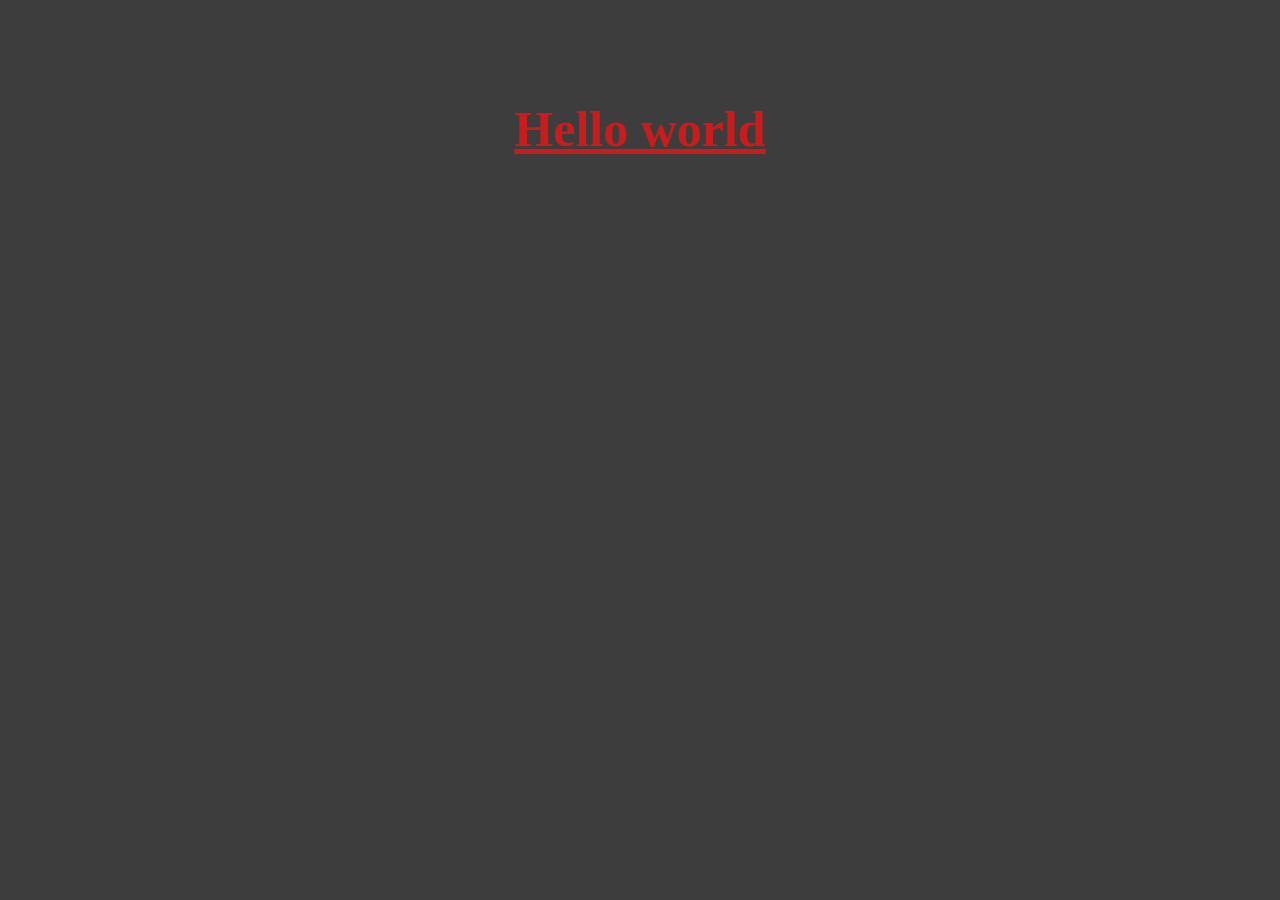
==== index.html @ 89cbf173 "First push" ====
<!DOCTYPE html>
<html>
    <head>
        <meta charset="utf-8">
        <meta http-equiv="X-UA-Compatible" content="IE=edge">
        <title>Gnimacz.nl</title>
        <meta name="description" content="">
        <meta name="viewport" content="width=device-width, initial-scale=1">
        <link rel="stylesheet" href="Style/style.css">
    </head>
    <body>
        <section>
            <h1>Hello world</h1>
        </section>
    </body>
</html>
---- Style/style.css ----
body{
    background-color: #3d3d3d;
    
}
h1{
    text-decoration: underline;
    color: #c91c1c;
    text-align: center;
    font-size: 50px;
    margin-top: 100px;
}
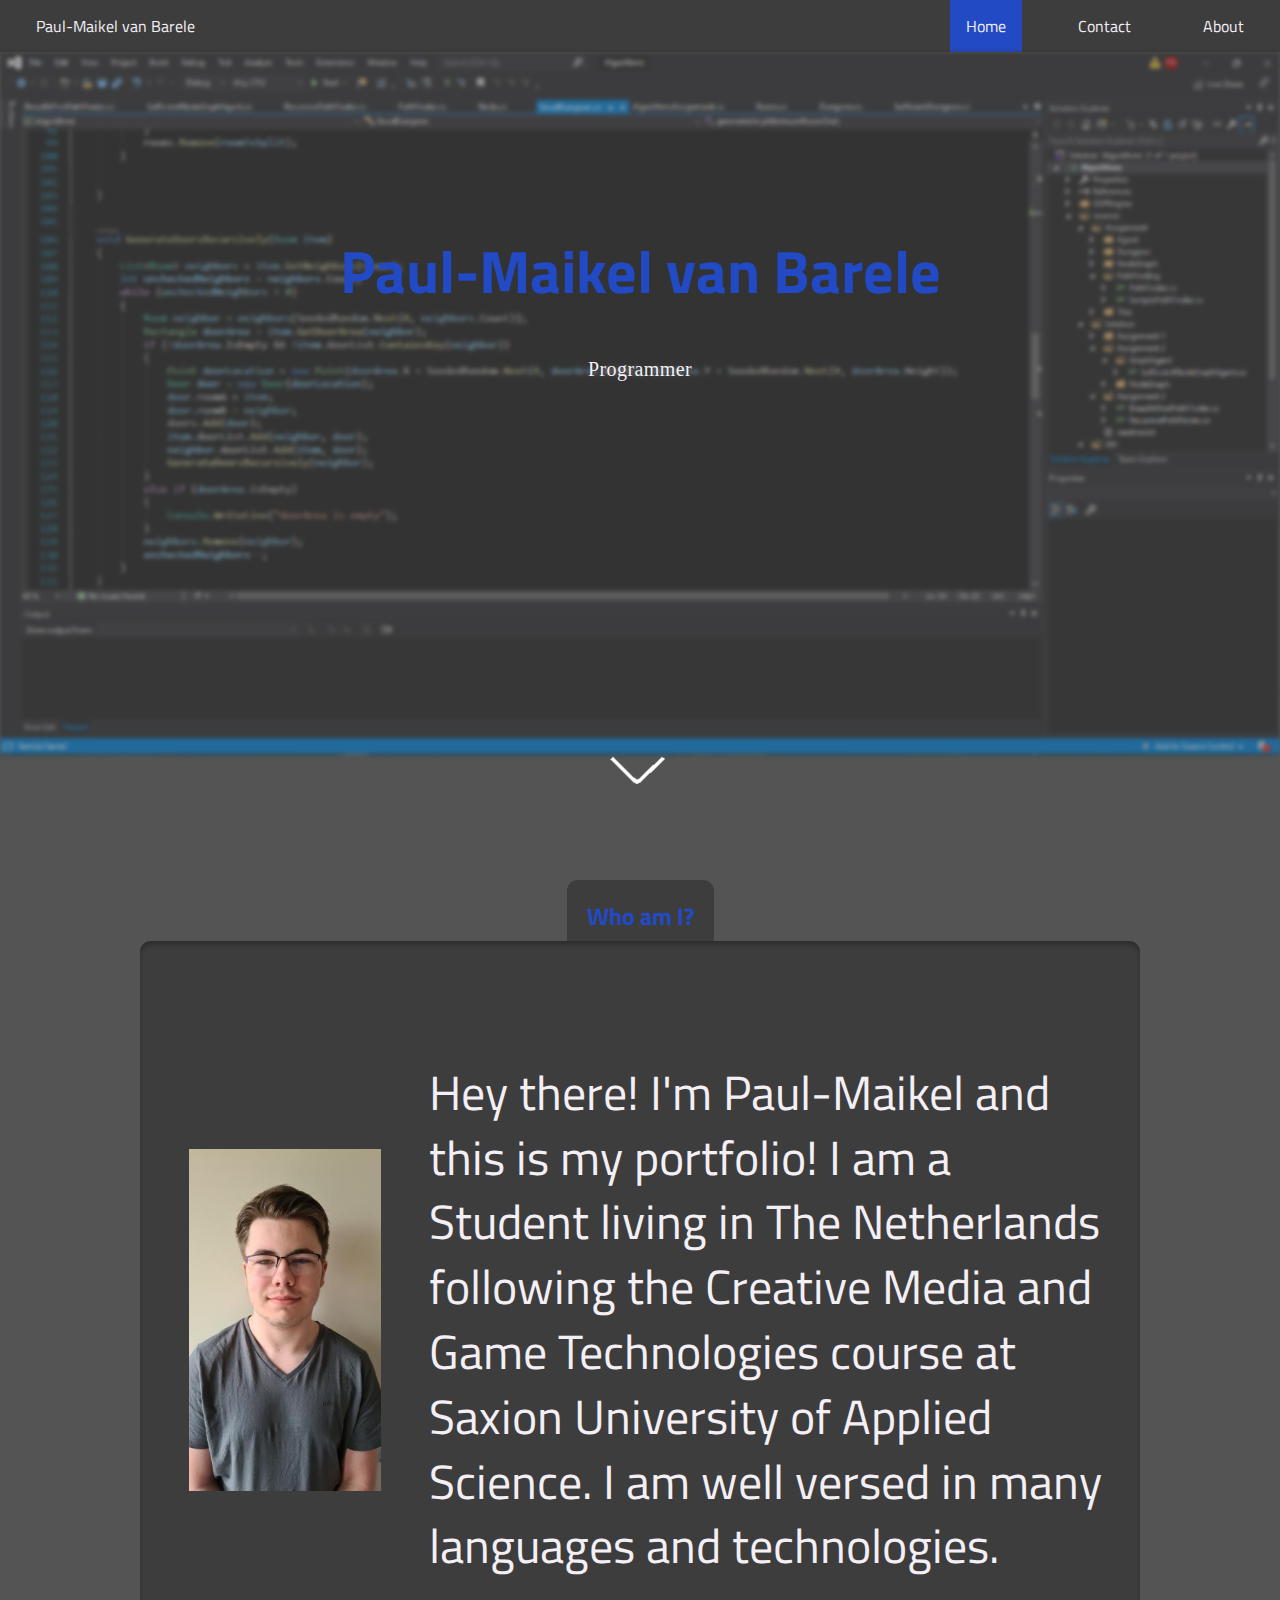
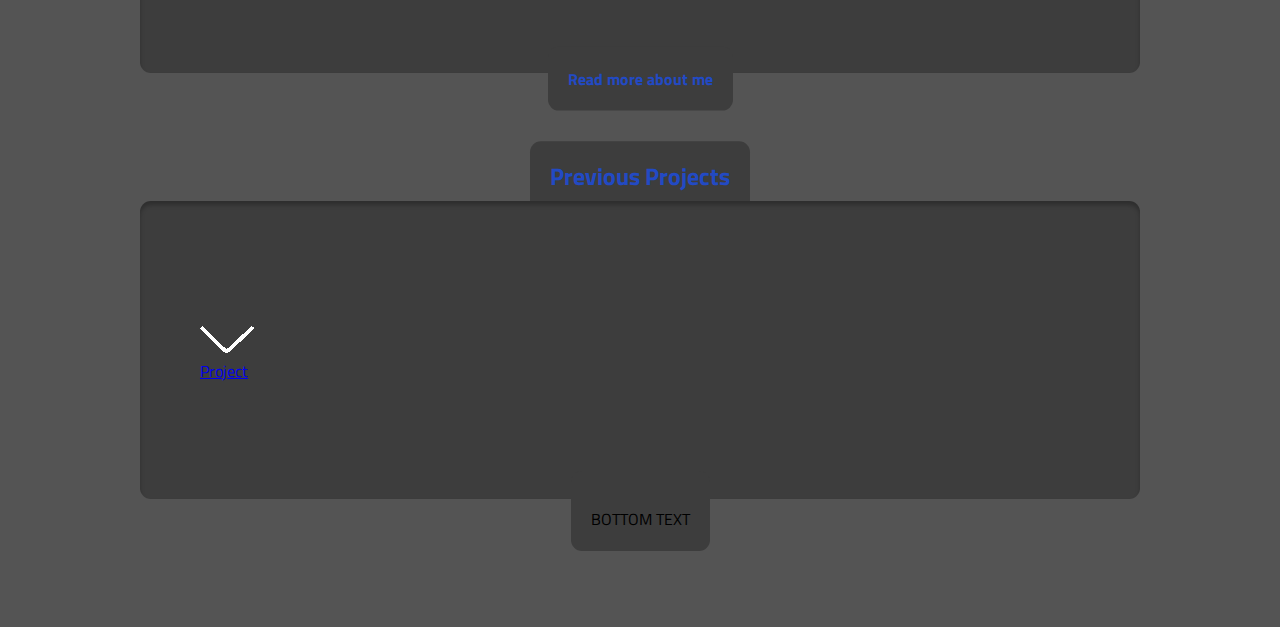
==== commit 2d9b7b2c: "first update to home page" ====
--- a/index.html
+++ b/index.html
@@ -1,16 +1,92 @@
 <!DOCTYPE html>
 <html>
-    <head>
-        <meta charset="utf-8">
-        <meta http-equiv="X-UA-Compatible" content="IE=edge">
-        <title>Gnimacz.nl</title>
-        <meta name="description" content="">
-        <meta name="viewport" content="width=device-width, initial-scale=1">
-        <link rel="stylesheet" href="Style/style.css">
-    </head>
-    <body>
-        <section>
-            <h1>Hello world</h1>
-        </section>
-    </body>
+
+<head>
+    <meta charset="utf-8">
+    <meta http-equiv="X-UA-Compatible" content="IE=edge">
+    <title>Gnimacz.nl</title>
+    <meta name="description" content="">
+    <meta name="viewport" content="width=device-width, initial-scale=1">
+    <link rel="stylesheet" href="Style/style.css">
+</head>
+
+<body>
+    <!--navigation bar-->
+    <ul class="menubar">
+        <li class="left"><a href="index.html">Paul-Maikel van Barele</a></li>
+        <li class="right"><a href="About.html">About</a></li>
+        <li class="right"><a href="Contact.html">Contact</a></li>
+        <li class="right"><a class="highlighted" href="index.html">Home</a></li>
+    </ul>
+
+    <div class="imgcontainer">
+        <div class="img-centered">
+            <div>
+                <span>
+                    <h1 style="font-size:60px; line-height:1.3em;">Paul-Maikel van Barele</h1>
+                </span>
+                <div>
+                    <p style="font-size:20px; line-height:1.8em; text-align:center;">
+                        <span style="font-family:palatino linotype,serif;">
+                            <span style="font-size:20px;">
+                                <span style="letter-spacing:0.02em; color:#f3eff5ff; text-shadow: #f3eff5ff;">
+                                    Programmer
+                                </span>
+                            </span>
+                        </span>
+                    </p>
+                </div>
+            </div>
+            <div>
+                <a class="downarrow animated" href="#about">
+                    <img src="/Images/downarrow.png">
+                </a>
+            </div>
+        </div>
+        <img src="/Images/code_screenshot.png" class="coverimg">
+    </div>
+    <div class="bodyContainer">
+        <!--card style element-->
+        <div class="card">
+            <div id="about" class="cardTitle card">
+                <h1 class="text-top blue">Who am I?</h1>
+            </div>
+            <div class="cardContent">
+                <img src="/Images/oldselfie.jpg" class="myimg">
+                <p class="aboutText">
+                    Hey there! I'm Paul-Maikel and this is my portfolio! I am a Student living in The Netherlands
+                    following the Creative Media and Game Technologies course at Saxion University of Applied Science. I
+                    am well versed in many languages and technologies.
+
+                </p>
+            </div>
+            <div class="cardHandle card">
+                <a href="SubPages/About.html" class="text-bottom blue">
+                    <b>Read more about me</b>
+                </a>
+            </div>
+
+
+        </div>
+        <div class="card">
+            <div class="cardTitle card">
+                <h1 class="text-top">Previous Projects</h1>
+            </div>
+            <div class="content">
+                <div>
+                    <a href="SubPages/Projects/Project1.html">
+                        <figure>
+                            <img src="/Images/downarrow.png">
+                            <figcaption>Project</figcaption>
+                        </figure>
+                    </a>
+                </div>
+            </div>
+            <div class="cardHandle card">
+                <p class="text-bottom">BOTTOM TEXT</p>
+            </div>
+        </div>
+    </div>
+</body>
+
 </html>--- a/Style/style.css
+++ b/Style/style.css
@@ -1,11 +1,214 @@
+@import url('https://fonts.googleapis.com/css2?family=Titillium+Web:ital,wght@0,200;0,300;0,400;0,600;0,700;0,900;1,200;1,300;1,400;1,600;1,700&display=swap');
+
+html{
+    scroll-behavior: smooth;
+}
 body{
+    background-color: #545454;
+    margin:0;
+    padding:0;
+    font-family: 'titillium web', sans-serif;
+
+}
+
+.downarrow{
+    position: fixed;
+    bottom: -140%;
+    right: 46%;
+    /* background-color: #545454; */
+    /* border-radius: 50%; */
+    cursor: pointer;
+    transition: all 0.5s ease-in-out;
+}
+
+ul.menubar{
+    list-style-type: none;
+    margin: 0;
+    padding: 0;
+    overflow: hidden;
     background-color: #3d3d3d;
-    
+    border-color: #545454;
+}
+ul.menubar > li{
+    display: inline-block;
+    margin-left: 20px;
+    margin-right: 20px;
+    background-color:#3d3d3d;
+}
+ul.menubar > li > a{
+    display: block;
+    color: #F3eFF5;
+    text-align: center;
+    padding: 14px 16px;
+    text-decoration: none;
+}
+.left{
+    float: left;
+}
+.right{
+    float: right;
+}
+
+.highlighted{
+    background-color: #224AC4;
+}
+
+.bodyContainer{
+    width: 100%;
+    height: 100%;
+    /* background-color: #ff0000; */
+    margin-top: 20vh;
 }
 h1{
-    text-decoration: underline;
-    color: #c91c1c;
+    text-decoration: none;
+    color: #224AC4;
     text-align: center;
-    font-size: 50px;
+    font-size: 24px;
     margin-top: 100px;
+    transition: ease-out 0.1s;
+    word-wrap: break-word;
+}
+.blue{
+    z-index: 0;
+    text-decoration: none;
+    color: #224AC4;
+}
+.text-top{
+    margin-top: -2%;
+}
+.text-bottom{
+    margin-bottom: 0%;
+}
+/* p{
+    text-decoration: none; 
+    color: #F3eFF5;
+    text-align: center;
+    transition: ease-out 0.1s;
+     word-wrap: break-word;
+} */
+
+.color{
+    /* CSS HEX */
+--absolute-zero: #224ac4ff;
+--onyx: #3d3d3dff;
+--davys-grey: #545454ff;
+--magnolia: #f3eff5ff;
+
+/* CSS HSL */
+--absolute-zero: hsla(225, 70%, 45%, 1);
+--onyx: hsla(0, 0%, 24%, 1);
+--davys-grey: hsla(0, 0%, 33%, 1);
+--magnolia: hsla(280, 23%, 95%, 1);
+}
+
+/*card style*/
+.card{
+    background-color: #3d3d3d;
+    position: relative;
+    box-shadow: inset 0px 4px 4px rgba(0, 0, 0, 0.25);
+    border-radius: 11px;
+    margin: 0 auto;
+    width: 75%;
+    height: fit-content;
+    padding: 20px;
+    transition: ease-out 0.1s;
+    margin-bottom: 10%;
+}
+
+/*make a card appear on top of another card to act as a title*/
+.cardTitle{
+    box-shadow: none;
+    z-index: -1;
+    /* background-color: #224AC4; */
+    margin: 0 auto;
+    width: fit-content;
+    height: 20%;
+    /* display:flex; */
+    /* padding: 20px; */
+    transform: translate(0px, -90%);
+}
+.cardHandle{
+    z-index: 1;
+    box-shadow: none;
+    /* background-color: #224AC4; */
+    margin: 0 auto;
+    width: fit-content;
+    height: 20%;
+    /* padding: 20px; */
+    transform: translate(0px, 90%);
+}
+
+.cardHandle:hover{
+    cursor: pointer;
+}
+.coverimg{
+    width:100%;
+    height: auto;
+    filter: blur(2px);
+    opacity: 0.6;
+}
+.imgcontainer{
+    position: relative;
+}
+.img-centered{
+    z-index: 1;
+    position: absolute;
+    top: 50%;
+    left: 50%;
+    transform: translate(-50%, -100%);
+    /* background-color: #224AC4; */
+}
+
+.myimg{
+    /* position:absolute; */
+
+    object-fit: scale-down;
+    height:auto;
+    border-radius: 11px;   
+    height: auto;
+    width:20%;
+    margin-left: 3%;
+}
+
+.cardContent{
+    display:flex;
+    flex-direction: row;
+    gap: 5%;
+}
+
+.aboutText{
+    text-align: left;
+    align-items: left;
+    color: #F3eFF5;
+    font-size: 48px;
+    line-height: 135%;
+    top: 10%;
+    left: 28%;
+    margin-top: 10px;
+    margin-bottom: 10px;
+    margin-right: 10px;
+    word-wrap: break-word;
+}
+
+
+
+
+
+
+/*animation*/
+.animated{
+    animation-duration: 1s;
+    animation-name: updown;
+    animation-iteration-count: infinite;
+}
+@keyframes updown{
+    0%{
+        transform: translate(0px, 0px);
+    }
+    50%{
+        transform: translate(0px, -10px);
+    }
+    100%{
+        transform: translate(0px, 0px);
+    }
 }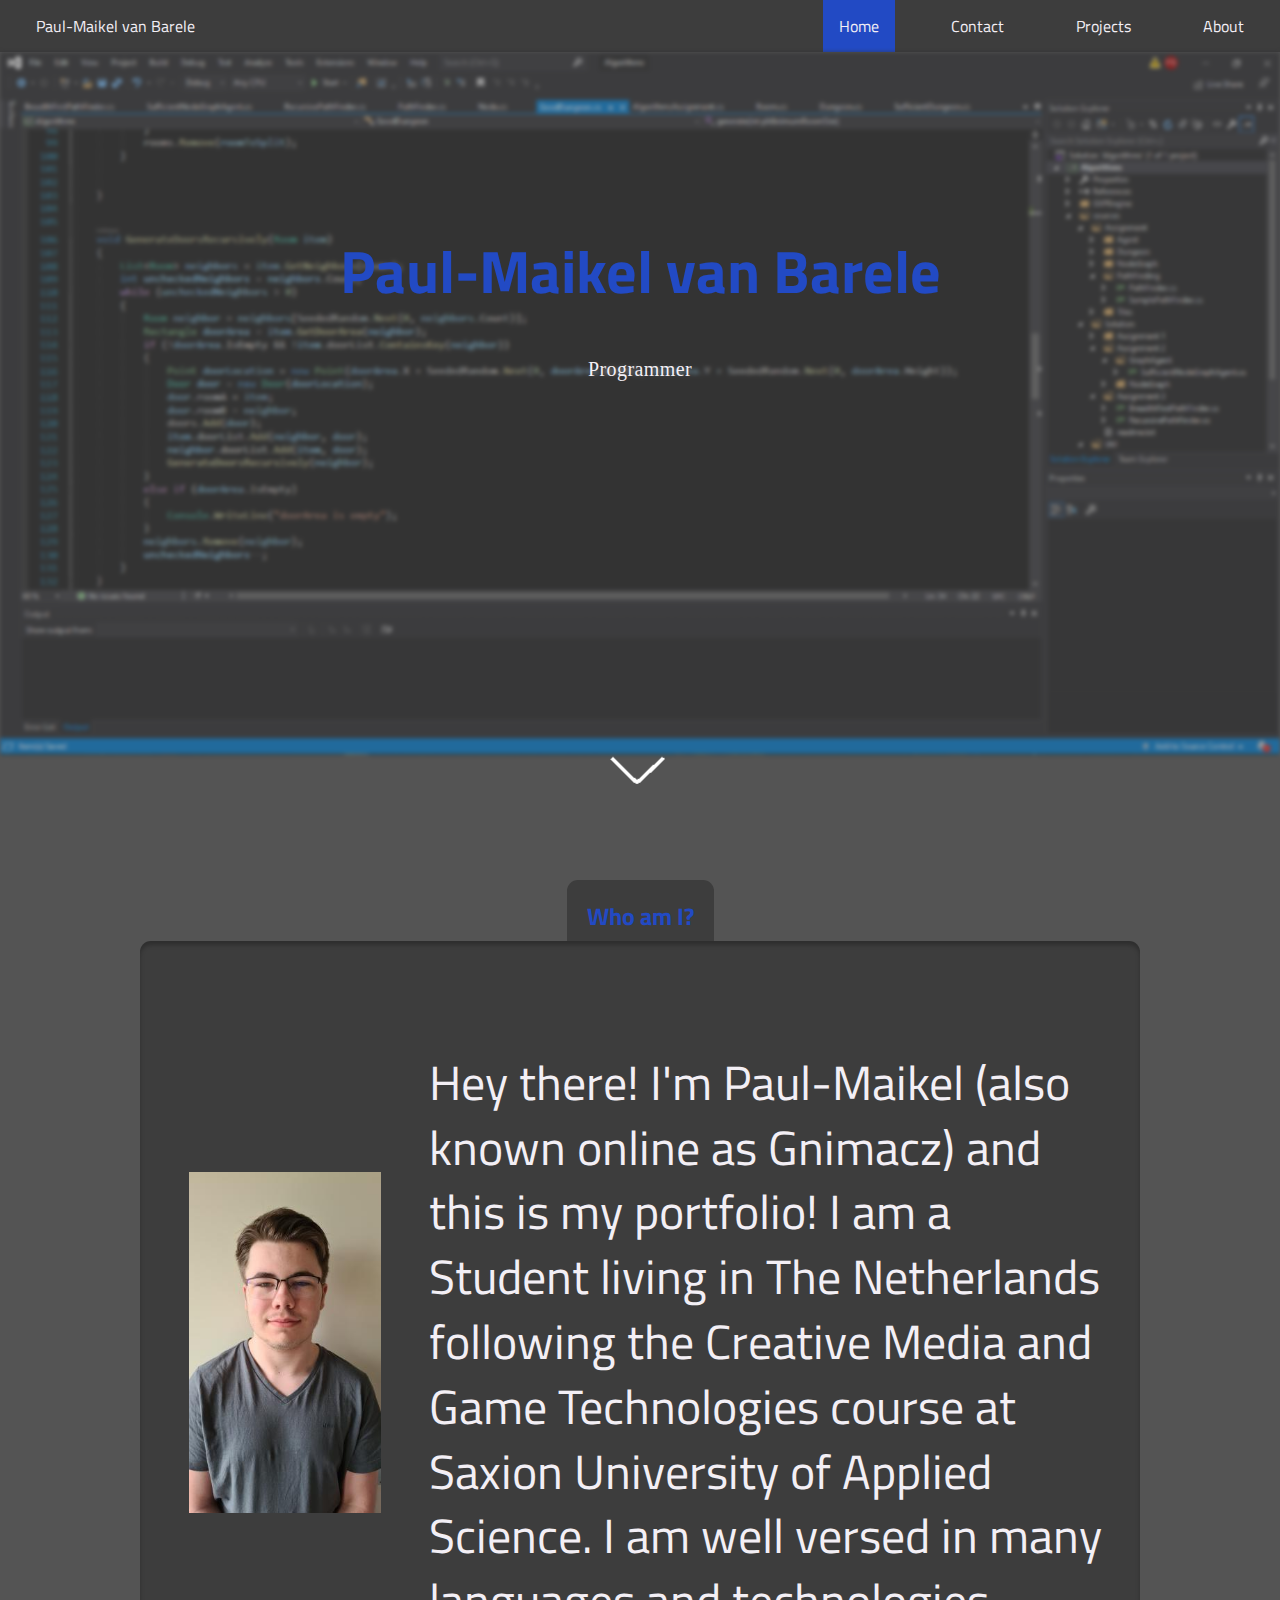
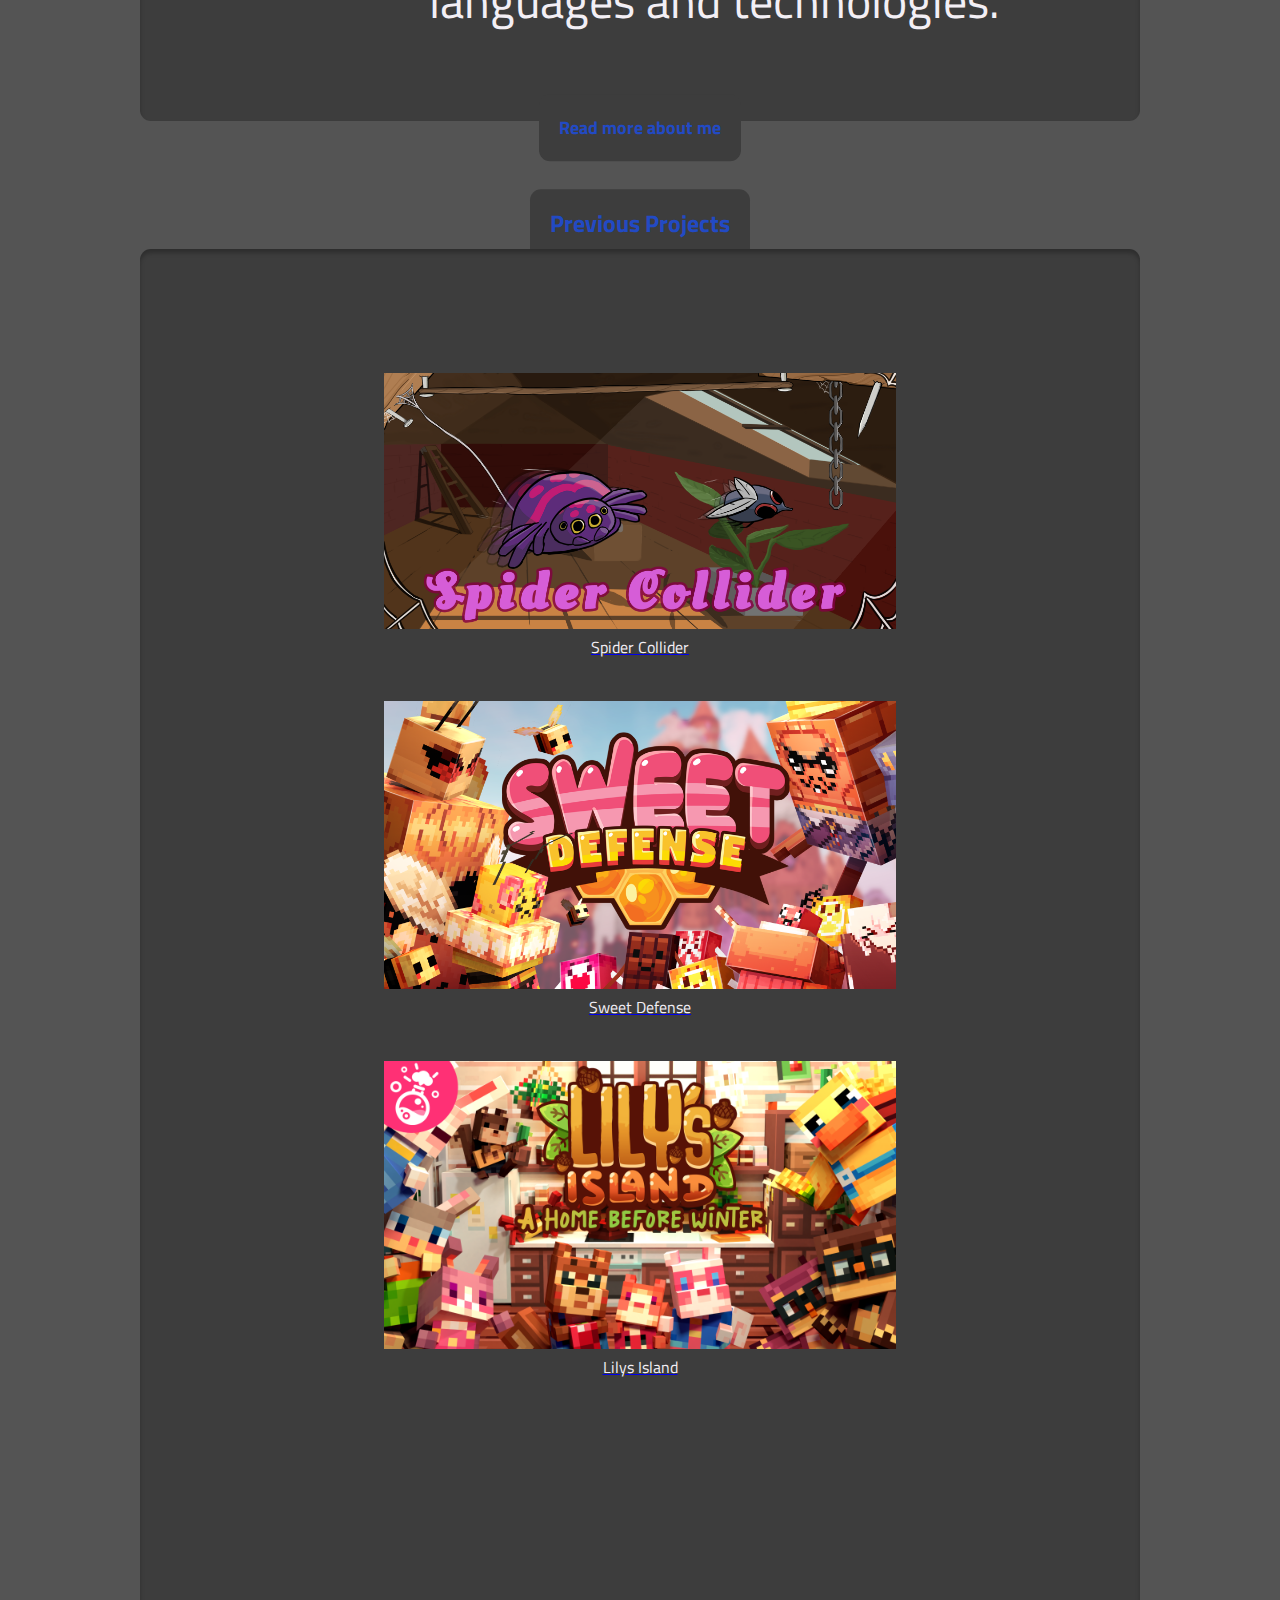
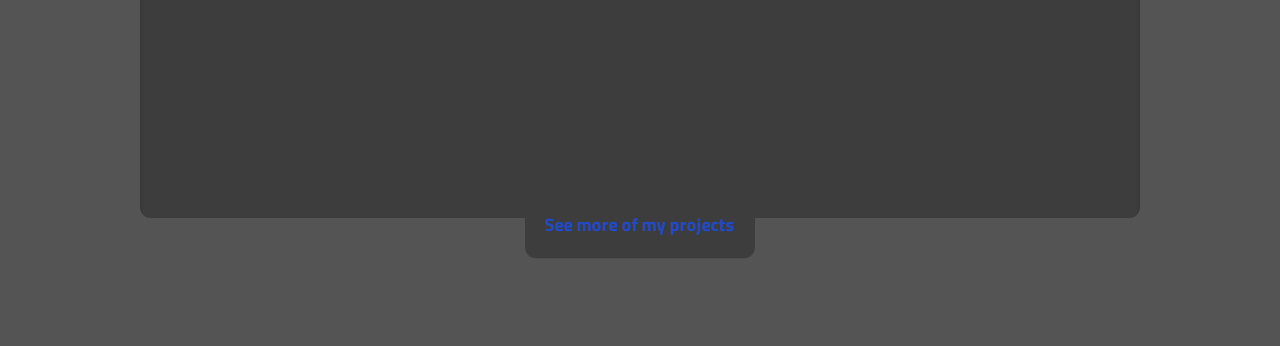
==== commit df847cc7: "added more pages, hopefully fixed css problem" ====
--- a/index.html
+++ b/index.html
@@ -15,7 +15,8 @@
     <ul class="menubar">
         <li class="left"><a href="index.html">Paul-Maikel van Barele</a></li>
         <li class="right"><a href="About.html">About</a></li>
-        <li class="right"><a href="Contact.html">Contact</a></li>
+        <li class="right"><a href="Projects/Projects.html">Projects</a></li>
+        <li class="right"><a href="About.html#contact">Contact</a></li>
         <li class="right"><a class="highlighted" href="index.html">Home</a></li>
     </ul>
 
@@ -54,14 +55,15 @@
             <div class="cardContent">
                 <img src="/Images/oldselfie.jpg" class="myimg">
                 <p class="aboutText">
-                    Hey there! I'm Paul-Maikel and this is my portfolio! I am a Student living in The Netherlands
+                    Hey there! I'm Paul-Maikel (also known online as Gnimacz) and this is my portfolio! I am a Student
+                    living in The Netherlands
                     following the Creative Media and Game Technologies course at Saxion University of Applied Science. I
                     am well versed in many languages and technologies.
 
                 </p>
             </div>
             <div class="cardHandle card">
-                <a href="SubPages/About.html" class="text-bottom blue">
+                <a href="About.html" class="text-bottom blue">
                     <b>Read more about me</b>
                 </a>
             </div>
@@ -73,20 +75,49 @@
                 <h1 class="text-top">Previous Projects</h1>
             </div>
             <div class="content">
-                <div>
-                    <a href="SubPages/Projects/Project1.html">
-                        <figure>
-                            <img src="/Images/downarrow.png">
-                            <figcaption>Project</figcaption>
-                        </figure>
-                    </a>
+                <div class="projectContent">
+                    <div class="projectTile">
+                        <a href="/Projects/Project1.html">
+                            <figure href="#">
+                                <img src="/Images/projects/spider/Banner.png" class="promoImage">
+                                <figcaption class="nodeco centered">Spider Collider</figcaption>
+                            </figure>
+                        </a>
+                    </div>
+                    <div class="projectTile">
+                        <a href="/Projects/Project1.html">
+                            <figure href="#">
+                                <img src="/Images/projects/SD/SweetDefense_keyart.png" class="promoImage">
+                                <figcaption class="nodeco centered">Sweet Defense</figcaption>
+                            </figure>
+                        </a>
+                    </div>
+                    <div class="content projectContent">
+                        <div class="projectTile">
+                            <a href="/Projects/Project1.html">
+                                <figure href="#">
+                                    <img src="/Images/projects/LI/lilys-island-keyart.png" class="promoImage">
+                                    <figcaption class="nodeco centered">Lilys Island</figcaption>
+                                </figure>
+                            </a>
+                        </div>
+                    </div>
+                    <div class="content projectContent">
+                        <div class="projectTile">
+                            <a href="/Projects/Project1.html">
+                                <figure href="#">
+                                    <img src="/Images/empty.png" class="promoImage">
+                                    <figcaption class="nodeco centered"></figcaption>
+                                </figure>
+                            </a>
+                        </div>
+                    </div>
+                </div>
+                <div class="cardHandle card">
+                    <a class="text-bottom blue"><strong>See more of my projects</strong></a>
                 </div>
             </div>
-            <div class="cardHandle card">
-                <p class="text-bottom">BOTTOM TEXT</p>
-            </div>
         </div>
-    </div>
 </body>
 
 </html>--- a/Style/style.css
+++ b/Style/style.css
@@ -78,6 +78,7 @@
 }
 .text-bottom{
     margin-bottom: 0%;
+    font-size: large;
 }
 /* p{
     text-decoration: none; 
@@ -86,6 +87,29 @@
     transition: ease-out 0.1s;
      word-wrap: break-word;
 } */
+
+.promoImage{
+    object-fit: scale-down;
+    width: 512px;
+}
+
+.centered{
+    text-align: center;
+}
+.projectTile{
+    width: fit-content;
+    padding: 0;
+    margin: 0;
+}
+
+.projectContent{
+    display:flex;
+    flex-direction: row;
+    flex-wrap: wrap;
+    justify-content: space-around;
+    align-items: flex-start;
+    gap: 10px;
+}
 
 .color{
     /* CSS HEX */
@@ -174,6 +198,7 @@
     display:flex;
     flex-direction: row;
     gap: 5%;
+    flex-flow: row;
 }
 
 .aboutText{
@@ -182,15 +207,63 @@
     color: #F3eFF5;
     font-size: 48px;
     line-height: 135%;
-    top: 10%;
-    left: 28%;
-    margin-top: 10px;
+    /* top: 10%; */
+    /* left: 28%; */
+    /* margin-top: 10px; */
+    margin: 0 auto;
+    /* margin-right: 10px; */
+    word-wrap: break-word;
+}
+.smallaboutText{
+    text-align: center;
+    align-items: left;
+    color: #F3eFF5;
+    font-size: 48px;
+    line-height: 135%;
+    /* top: 10%; */
+    /* left: 28%; */
+    /* margin-top: 10px; */
+    margin: 0 auto;
+    /* margin-right: 10px; */
+    word-wrap: break-word;
+}
+.flexcolumn{
+    display:flex;
+    flex-direction: column;
+}
+
+.skillList li{
     margin-bottom: 10px;
-    margin-right: 10px;
-    word-wrap: break-word;
-}
-
-
+    color: #F3eFF5;
+    font-size: 36px;
+    text-align: center;
+    list-style: square;
+    list-style-position: inside;
+}
+
+.nodeco{
+    text-decoration: none;
+    color: #F3eFF5;
+}
+.nodeco:hover{
+    text-decoration: underline;
+    color: #224AC4;
+
+}
+
+.contactCard{
+    display:flex;
+    flex-direction: column;
+    align-items: center;
+    gap: 10%;
+    column-gap: 10%;
+}
+.icons{
+    display:flex;
+    flex-direction: row;
+    align-items: center;
+    column-gap: 25%;
+}
 
 
 
